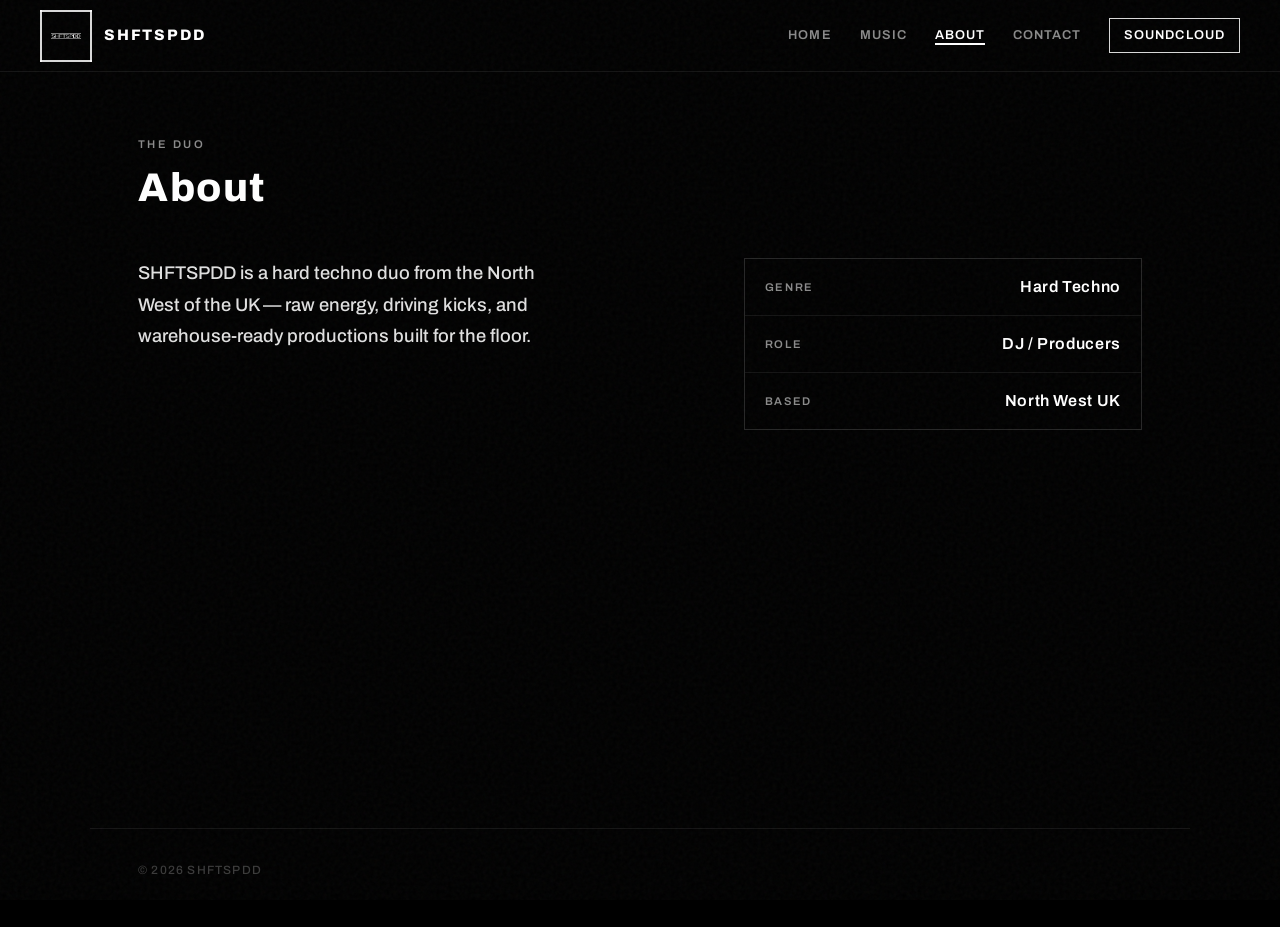
==== about.html @ 8b0d67d6 "Initial commit: SHFTSPDD artist site" ====
<!DOCTYPE html>
<html lang="en">
  <head>
    <meta charset="UTF-8" />
    <meta name="viewport" content="width=device-width, initial-scale=1" />
    <title>About — SHFTSPDD</title>
    <meta name="description" content="SHFTSPDD — hard techno DJ/producer duo from North West UK." />
    <link rel="icon" href="assets/logo.jpg" type="image/jpeg" />
    <link rel="preconnect" href="https://fonts.googleapis.com" />
    <link rel="preconnect" href="https://fonts.gstatic.com" crossorigin />
    <link
      href="https://fonts.googleapis.com/css2?family=Archivo:wght@400;500;600;700;800;900&display=swap"
      rel="stylesheet"
    />
    <link rel="stylesheet" href="styles.css" />
  </head>
  <body>
    <div class="noise" aria-hidden="true"></div>
    <div class="scanlines" aria-hidden="true"></div>

    <header class="header">
      <a href="index.html" class="header__logo" aria-label="SHFTSPDD home">
        <span class="logo-frame">
          <img src="assets/logo.jpg" alt="" width="48" height="48" class="logo-frame__img" />
        </span>
        <span class="header__wordmark">SHFTSPDD</span>
      </a>
      <nav class="nav" aria-label="Main">
        <a href="index.html">Home</a>
        <a href="music.html">Music</a>
        <a href="about.html" aria-current="page">About</a>
        <a href="contact.html">Contact</a>
        <a
          href="https://soundcloud.com/shftspdd"
          target="_blank"
          rel="noopener noreferrer"
          class="nav__external"
        >
          SoundCloud
        </a>
      </nav>
      <button type="button" class="menu-btn" aria-label="Open menu" aria-expanded="false" aria-controls="mobile-nav">
        <span></span>
        <span></span>
      </button>
    </header>

    <nav id="mobile-nav" class="mobile-nav" aria-label="Mobile" hidden>
      <a href="index.html">Home</a>
      <a href="music.html">Music</a>
      <a href="about.html" aria-current="page">About</a>
      <a href="contact.html">Contact</a>
      <a href="https://soundcloud.com/shftspdd" target="_blank" rel="noopener noreferrer">SoundCloud</a>
    </nav>

    <main class="page">
      <section class="section about">
        <div class="section__head">
          <p class="section-label">The duo</p>
          <h1>About</h1>
        </div>
        <div class="about__grid">
          <p class="about__text">
            SHFTSPDD is a hard techno duo from the North West of the UK — raw energy, driving kicks,
            and warehouse-ready productions built for the floor.
          </p>
          <ul class="about__facts">
            <li>
              <span class="about__fact-label">Genre</span>
              <span>Hard Techno</span>
            </li>
            <li>
              <span class="about__fact-label">Role</span>
              <span>DJ / Producers</span>
            </li>
            <li>
              <span class="about__fact-label">Based</span>
              <span>North West UK</span>
            </li>
          </ul>
        </div>
      </section>
    </main>

    <footer class="footer">
      <p>© <span id="year"></span> SHFTSPDD</p>
    </footer>

    <script src="script.js"></script>
  </body>
</html>
---- styles.css ----
:root {
  --black: #000000;
  --white: #ffffff;
  --gray: #8a8a8a;
  --gray-dim: #3a3a3a;
  --border: rgba(255, 255, 255, 0.85);
  --font: "Archivo", system-ui, -apple-system, sans-serif;
  --max: 1100px;
  --header-h: 72px;
}

*,
*::before,
*::after {
  box-sizing: border-box;
}

html {
  scroll-behavior: auto;
}

/* Inner pages (music, about, contact) */
.page {
  padding-top: calc(var(--header-h) + 2rem);
  min-height: calc(100vh - var(--header-h));
  min-height: calc(100dvh - var(--header-h));
}

.page .section {
  border-top: none;
  padding-top: 2rem;
}

.page .section__head h1 {
  margin: 0 0 2.5rem;
  font-size: clamp(1.75rem, 4vw, 2.5rem);
  font-weight: 800;
  letter-spacing: 0.04em;
}

body {
  margin: 0;
  min-height: 100vh;
  font-family: var(--font);
  font-weight: 500;
  background: var(--black);
  color: var(--white);
  line-height: 1.5;
  -webkit-font-smoothing: antialiased;
}

a {
  color: inherit;
  text-decoration: none;
}

img {
  display: block;
  max-width: 100%;
}

.noise,
.scanlines {
  pointer-events: none;
  position: fixed;
  inset: 0;
  z-index: 1000;
}

.noise {
  opacity: 0.04;
  background-image: url("data:image/svg+xml,%3Csvg viewBox='0 0 256 256' xmlns='http://www.w3.org/2000/svg'%3E%3Cfilter id='n'%3E%3CfeTurbulence type='fractalNoise' baseFrequency='0.9' numOctaves='4' stitchTiles='stitch'/%3E%3C/filter%3E%3Crect width='100%25' height='100%25' filter='url(%23n)'/%3E%3C/svg%3E");
}

.scanlines {
  opacity: 0.03;
  background: repeating-linear-gradient(
    0deg,
    transparent,
    transparent 2px,
    rgba(255, 255, 255, 0.15) 2px,
    rgba(255, 255, 255, 0.15) 4px
  );
}

/* Logo frame motif (matches SoundCloud avatar) */
.logo-frame {
  position: relative;
  display: inline-flex;
  align-items: center;
  justify-content: center;
  padding: 12px 18px;
}

.logo-frame::before,
.logo-frame::after {
  content: "";
  position: absolute;
  pointer-events: none;
}

.logo-frame::before {
  inset: 0;
  border: 2px solid var(--border);
  border-left: none;
  border-right: none;
}

.logo-frame::after {
  top: 0;
  bottom: 0;
  left: 0;
  right: 0;
  border: 2px solid var(--border);
  border-top: none;
  border-bottom: none;
}

.logo-frame__img {
  width: 100%;
  height: auto;
  object-fit: contain;
}

.logo-frame--hero {
  padding: 20px 28px;
  width: min(560px, 82vw);
}

.logo-frame--hero::before,
.logo-frame--hero::after {
  border-width: 3px;
}

/* Hero logo — white type + frame only (assets/logo-white.png), transparent bg */
.hero-logo {
  position: relative;
  width: min(560px, 82vw, 34dvh);
  display: flex;
  align-items: center;
  justify-content: center;
  animation: logo-warp-breathe 2.4s ease-in-out infinite;
  filter: drop-shadow(0 0 24px rgba(255, 255, 255, 0.45))
    drop-shadow(0 0 48px rgba(255, 255, 255, 0.18));
}

.hero-logo__img {
  width: 100%;
  height: auto;
  display: block;
}

.hero-logo.warp-burst {
  animation: logo-warp-burst 0.35s ease-out;
  filter: drop-shadow(0 0 36px rgba(255, 255, 255, 0.8))
    drop-shadow(0 0 72px rgba(255, 255, 255, 0.35));
}

@keyframes logo-warp-breathe {
  0%,
  100% {
    transform: scale(1);
    filter: drop-shadow(0 0 30px rgba(255, 255, 255, 0.25));
  }
  50% {
    transform: scale(1.02);
    filter: drop-shadow(0 0 55px rgba(255, 255, 255, 0.5));
  }
}

@keyframes logo-warp-burst {
  0% {
    transform: scale(1);
  }
  40% {
    transform: scale(1.06);
  }
  100% {
    transform: scale(1);
  }
}

.visually-hidden {
  position: absolute;
  width: 1px;
  height: 1px;
  padding: 0;
  margin: -1px;
  overflow: hidden;
  clip: rect(0, 0, 0, 0);
  white-space: nowrap;
  border: 0;
}

/* Header */
.header {
  position: fixed;
  top: 0;
  left: 0;
  right: 0;
  z-index: 100;
  height: var(--header-h);
  display: flex;
  align-items: center;
  justify-content: space-between;
  padding: 0 clamp(1.25rem, 4vw, 2.5rem);
  background: rgba(0, 0, 0, 0.82);
  backdrop-filter: blur(12px);
  border-bottom: 1px solid rgba(255, 255, 255, 0.08);
}

.header__logo {
  display: flex;
  align-items: center;
  gap: 0.75rem;
}

.header__logo .logo-frame {
  padding: 4px 8px;
  width: 52px;
  height: 52px;
}

.header__logo .logo-frame__img {
  width: 36px;
  height: 36px;
}

.header__wordmark {
  font-weight: 800;
  font-size: 0.95rem;
  letter-spacing: 0.12em;
}

.nav {
  display: flex;
  align-items: center;
  gap: 1.75rem;
}

.nav a {
  font-size: 0.8rem;
  font-weight: 600;
  letter-spacing: 0.08em;
  text-transform: uppercase;
  color: var(--gray);
  transition: color 0.2s;
}

.nav a:hover,
.nav a:focus-visible,
.nav a[aria-current="page"] {
  color: var(--white);
}

.nav a[aria-current="page"]:not(.nav__external) {
  box-shadow: inset 0 -2px 0 var(--white);
}

.nav__external {
  padding: 0.45rem 0.9rem;
  border: 1px solid var(--border);
  color: var(--white) !important;
}

.menu-btn {
  display: none;
  flex-direction: column;
  justify-content: center;
  gap: 6px;
  width: 40px;
  height: 40px;
  padding: 0;
  border: 1px solid rgba(255, 255, 255, 0.3);
  background: transparent;
  cursor: pointer;
}

.menu-btn span {
  display: block;
  height: 2px;
  margin: 0 10px;
  background: var(--white);
  transition: transform 0.25s, opacity 0.25s;
}

.menu-btn[aria-expanded="true"] span:first-child {
  transform: translateY(4px) rotate(45deg);
}

.menu-btn[aria-expanded="true"] span:last-child {
  transform: translateY(-4px) rotate(-45deg);
}

.mobile-nav {
  position: fixed;
  top: var(--header-h);
  left: 0;
  right: 0;
  z-index: 99;
  display: flex;
  flex-direction: column;
  gap: 0;
  background: rgba(0, 0, 0, 0.96);
  border-bottom: 1px solid rgba(255, 255, 255, 0.1);
  padding: 1rem 0;
}

.mobile-nav[hidden] {
  display: none;
}

.mobile-nav a {
  padding: 0.85rem 1.5rem;
  font-weight: 600;
  letter-spacing: 0.06em;
  text-transform: uppercase;
  font-size: 0.85rem;
  border-bottom: 1px solid rgba(255, 255, 255, 0.06);
}

/*
 * Hero layout — three independent layers (do not tie these together):
 * 1. Logo → always 50% / 50% of hero (warp tunnel centre)
 * 2. Copy → always sits just above the dock zone (SHIFTING SPEED + tagline)
 * 3. Dock → fixed-height bottom row (buttons only)
 */
.hero--warp {
  --hero-dock-zone: 12.5rem;
  position: relative;
  width: 100%;
  min-height: 100vh;
  min-height: 100dvh;
  display: grid;
  grid-template-rows: 1fr var(--hero-dock-zone);
  overflow: hidden;
  isolation: isolate;
}

.warp-canvas {
  position: absolute;
  inset: 0;
  width: 100%;
  height: 100%;
  z-index: 0;
}

.hero__vignette {
  position: absolute;
  inset: 0;
  z-index: 1;
  pointer-events: none;
  background: radial-gradient(
    circle at 50% 50%,
    transparent 0%,
    transparent 28%,
    rgba(0, 0, 0, 0.35) 50%,
    rgba(0, 0, 0, 0.88) 100%
  );
}

/* Layer 1 — logo at warp centre (never tied to copy or dock) */
.hero--warp > .hero-logo-anchor {
  position: absolute;
  left: 50%;
  top: 50%;
  transform: translate(-50%, -50%);
  z-index: 3;
  pointer-events: auto;
}

/* Layer 2 — copy anchored above dock (never tied to logo position) */
.hero__copy {
  position: absolute;
  left: 50%;
  bottom: var(--hero-dock-zone);
  transform: translateX(-50%);
  z-index: 5;
  display: flex;
  flex-direction: column;
  align-items: center;
  padding-bottom: 1.25rem;
  max-width: 100%;
  pointer-events: auto;
}

.hero__shift-meter {
  margin: 0;
  display: flex;
  flex-direction: column;
  align-items: center;
  gap: 0.5rem;
  width: min(280px, 70vw);
  flex-shrink: 0;
}

.hero__copy .hero__eyebrow {
  margin: 1rem 0 0;
  text-align: center;
  max-width: 90vw;
}

.hero__shift-label {
  font-size: 0.65rem;
  font-weight: 700;
  letter-spacing: 0.35em;
  color: var(--gray);
  transition: color 0.15s, text-shadow 0.15s;
}

.hero__shift-label.warp-active {
  color: var(--white);
  text-shadow: 0 0 12px rgba(255, 255, 255, 0.8);
}

.hero__shift-bar {
  display: block;
  width: 100%;
  height: 2px;
  background: rgba(255, 255, 255, 0.12);
  overflow: hidden;
}

.hero__shift-fill {
  display: block;
  height: 100%;
  width: 0%;
  background: linear-gradient(90deg, transparent, var(--white), transparent);
  transition: width 0.08s linear;
  box-shadow: 0 0 8px rgba(255, 255, 255, 0.6);
}

/* Layer 3 — buttons: fixed dock zone at bottom */
.hero__dock {
  grid-row: 2;
  position: relative;
  z-index: 4;
  display: flex;
  flex-direction: column;
  align-items: center;
  justify-content: center;
  height: 100%;
  padding: 0 1.5rem 2rem;
  text-align: center;
  flex-shrink: 0;
  background: transparent;
}

.hero__eyebrow {
  font-size: 0.75rem;
  font-weight: 600;
  letter-spacing: 0.2em;
  text-transform: uppercase;
  color: var(--gray);
}

.hero__actions {
  display: flex;
  flex-wrap: wrap;
  gap: 1rem;
  justify-content: center;
}

.hero__scroll {
  margin-top: 1.25rem;
  display: flex;
  align-items: center;
  justify-content: center;
  width: 32px;
  height: 48px;
  opacity: 0.5;
  transition: opacity 0.2s;
}

.hero__scroll:hover {
  opacity: 1;
}

.hero__scroll-line {
  display: block;
  width: 1px;
  height: 36px;
  background: linear-gradient(to bottom, var(--white), transparent);
  animation: scroll-pulse 2s ease-in-out infinite;
}

@keyframes scroll-pulse {
  0%,
  100% {
    transform: scaleY(0.6);
    opacity: 0.4;
  }
  50% {
    transform: scaleY(1);
    opacity: 1;
  }
}

.btn {
  display: inline-flex;
  align-items: center;
  justify-content: center;
  padding: 0.85rem 1.6rem;
  font-family: var(--font);
  font-size: 0.8rem;
  font-weight: 700;
  letter-spacing: 0.12em;
  text-transform: uppercase;
  border: 2px solid var(--white);
  transition: background 0.2s, color 0.2s;
}

.btn--primary {
  background: var(--white);
  color: var(--black);
}

.btn--primary:hover {
  background: transparent;
  color: var(--white);
}

.btn--ghost:hover {
  background: var(--white);
  color: var(--black);
}

.player-frame {
  border: 1px solid rgba(255, 255, 255, 0.2);
  background: #0a0a0a;
}

.player-frame--profile {
  margin-bottom: 3rem;
}

.player-frame iframe {
  display: block;
  width: 100%;
}

/* Sections */
.section {
  max-width: var(--max);
  margin: 0 auto;
  padding: 5rem clamp(1.5rem, 5vw, 3rem);
  border-top: 1px solid rgba(255, 255, 255, 0.08);
}

.section-label {
  margin: 0 0 0.35rem;
  font-size: 0.7rem;
  font-weight: 600;
  letter-spacing: 0.22em;
  text-transform: uppercase;
  color: var(--gray);
}

.section__head h2 {
  margin: 0 0 2.5rem;
  font-size: clamp(1.75rem, 4vw, 2.5rem);
  font-weight: 800;
  letter-spacing: 0.04em;
}

.section__head--tracks {
  margin-top: 1rem;
}

.section__head--tracks h2 {
  margin-bottom: 2rem;
}

/* Tracks */
.track-list {
  list-style: none;
  margin: 0;
  padding: 0;
  display: flex;
  flex-direction: column;
  gap: 2.5rem;
}

.track {
  display: grid;
  grid-template-columns: 1fr 200px;
  gap: 1.5rem;
  align-items: start;
  padding: 1.5rem;
  border: 1px solid rgba(255, 255, 255, 0.12);
  background: linear-gradient(135deg, rgba(255, 255, 255, 0.03) 0%, transparent 60%);
}

.track__embed {
  min-width: 0;
}

.track__meta h3 {
  margin: 0 0 0.75rem;
  font-size: 1.1rem;
  font-weight: 700;
  letter-spacing: 0.02em;
}

.track__link {
  font-size: 0.8rem;
  color: var(--gray);
  letter-spacing: 0.04em;
  transition: color 0.2s;
}

.track__link:hover {
  color: var(--white);
}

/* About */
.about__grid {
  display: grid;
  grid-template-columns: 1.4fr 1fr;
  gap: 3rem;
}

.about__text {
  margin: 0;
  font-size: 1.15rem;
  line-height: 1.7;
  color: rgba(255, 255, 255, 0.88);
  max-width: 38ch;
}

.about__facts {
  list-style: none;
  margin: 0;
  padding: 0;
  border: 1px solid rgba(255, 255, 255, 0.15);
}

.about__facts li {
  display: flex;
  justify-content: space-between;
  align-items: center;
  padding: 1rem 1.25rem;
  border-bottom: 1px solid rgba(255, 255, 255, 0.08);
  font-weight: 600;
  letter-spacing: 0.04em;
}

.about__facts li:last-child {
  border-bottom: none;
}

.about__fact-label {
  font-size: 0.7rem;
  font-weight: 600;
  letter-spacing: 0.15em;
  text-transform: uppercase;
  color: var(--gray);
}

/* Contact */
.contact__card {
  max-width: 520px;
  padding: 2rem 2.25rem;
  border: 2px solid var(--border);
  position: relative;
}

.contact__card::before {
  content: "";
  position: absolute;
  inset: 8px;
  border: 1px solid rgba(255, 255, 255, 0.15);
  pointer-events: none;
}

.contact__card p {
  margin: 0 0 1rem;
  color: var(--gray);
}

.contact__email {
  display: inline-block;
  font-size: clamp(1.1rem, 3vw, 1.4rem);
  font-weight: 700;
  letter-spacing: 0.02em;
  margin-bottom: 1.5rem;
  transition: opacity 0.2s;
}

.contact__email:hover {
  opacity: 0.75;
}

.contact__links {
  display: flex;
  gap: 1rem;
}

/* Footer */
.footer {
  padding: 2rem clamp(1.5rem, 5vw, 3rem) 3rem;
  max-width: var(--max);
  margin: 0 auto;
  border-top: 1px solid rgba(255, 255, 255, 0.08);
}

.footer p {
  margin: 0;
  font-size: 0.75rem;
  letter-spacing: 0.1em;
  text-transform: uppercase;
  color: var(--gray-dim);
}

/* Responsive */
@media (max-width: 900px) {
  .hero-logo {
    width: min(380px, 78vw, 32dvh);
  }



  .track {
    grid-template-columns: 1fr;
  }

  .about__grid {
    grid-template-columns: 1fr;
    gap: 2rem;
  }

  .about__text {
    max-width: none;
  }
}

@media (max-height: 720px) {
  .hero--warp {
    --hero-dock-zone: 11rem;
  }

  .hero-logo {
    width: min(300px, 68vw, 28dvh);
  }

  .hero__copy .hero__eyebrow {
    margin-top: 0.75rem;
  }

  .hero__dock {
    padding-bottom: 1.5rem;
  }

  .hero__scroll {
    margin-top: 1rem;
  }
}

@media (max-width: 640px) {
  .nav {
    display: none;
  }

  .menu-btn {
    display: flex;
  }

  .hero-logo {
    width: min(300px, 88vw);
  }

  .hero--warp {
    --hero-dock-zone: 10.5rem;
  }

  .hero-logo {
    width: min(260px, 85vw, 26dvh);
  }

  .hero__dock {
    padding-bottom: 1.25rem;
  }

  .hero__scroll {
    margin-top: 1rem;
  }
}

@media (prefers-reduced-motion: reduce) {
  .hero-logo,
  .hero__scroll-line {
    animation: none;
  }

  .hero__shift-meter {
    display: none;
  }
}
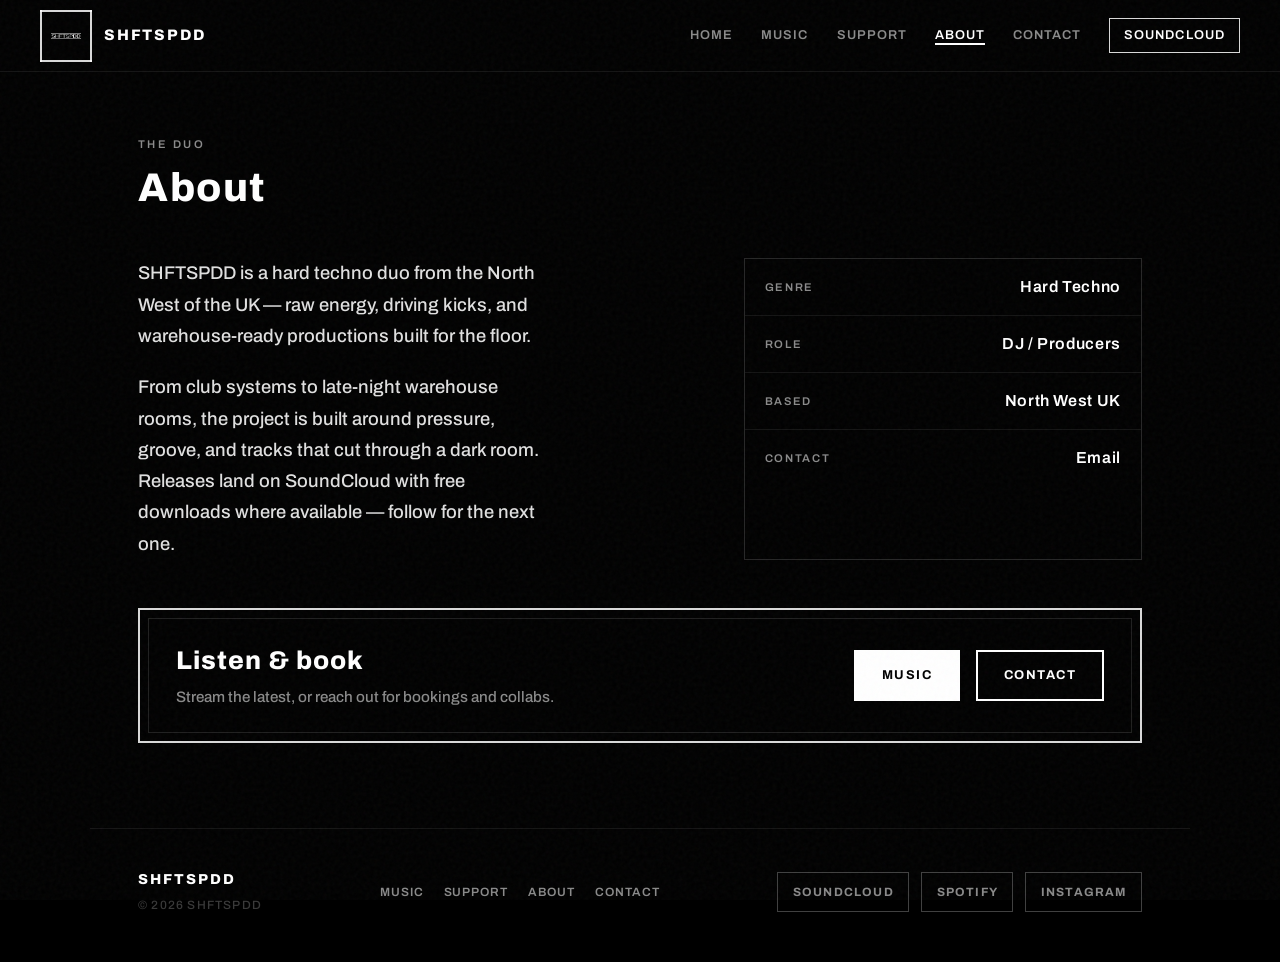
==== commit 302787e7: "Expand artist site with socials, support clips, and richer pages. Add Support page for festival play" ====
--- a/about.html
+++ b/about.html
@@ -5,6 +5,7 @@
     <meta name="viewport" content="width=device-width, initial-scale=1" />
     <title>About — SHFTSPDD</title>
     <meta name="description" content="SHFTSPDD — hard techno DJ/producer duo from North West UK." />
+    <meta name="theme-color" content="#000000" />
     <link rel="icon" href="assets/logo.jpg" type="image/jpeg" />
     <link rel="preconnect" href="https://fonts.googleapis.com" />
     <link rel="preconnect" href="https://fonts.gstatic.com" crossorigin />
@@ -28,6 +29,7 @@
       <nav class="nav" aria-label="Main">
         <a href="index.html">Home</a>
         <a href="music.html">Music</a>
+        <a href="support.html">Support</a>
         <a href="about.html" aria-current="page">About</a>
         <a href="contact.html">Contact</a>
         <a
@@ -48,9 +50,12 @@
     <nav id="mobile-nav" class="mobile-nav" aria-label="Mobile" hidden>
       <a href="index.html">Home</a>
       <a href="music.html">Music</a>
+      <a href="support.html">Support</a>
       <a href="about.html" aria-current="page">About</a>
       <a href="contact.html">Contact</a>
       <a href="https://soundcloud.com/shftspdd" target="_blank" rel="noopener noreferrer">SoundCloud</a>
+      <a href="https://open.spotify.com/artist/30yTtz0pY3yEGr56ws4N3b" target="_blank" rel="noopener noreferrer">Spotify</a>
+      <a href="https://www.instagram.com/shftspdd/" target="_blank" rel="noopener noreferrer">Instagram</a>
     </nav>
 
     <main class="page">
@@ -60,10 +65,17 @@
           <h1>About</h1>
         </div>
         <div class="about__grid">
-          <p class="about__text">
-            SHFTSPDD is a hard techno duo from the North West of the UK — raw energy, driving kicks,
-            and warehouse-ready productions built for the floor.
-          </p>
+          <div>
+            <p class="about__text">
+              SHFTSPDD is a hard techno duo from the North West of the UK — raw energy, driving kicks,
+              and warehouse-ready productions built for the floor.
+            </p>
+            <p class="about__text" style="margin-top: 1.25rem">
+              From club systems to late-night warehouse rooms, the project is built around pressure,
+              groove, and tracks that cut through a dark room. Releases land on SoundCloud with free
+              downloads where available — follow for the next one.
+            </p>
+          </div>
           <ul class="about__facts">
             <li>
               <span class="about__fact-label">Genre</span>
@@ -77,15 +89,46 @@
               <span class="about__fact-label">Based</span>
               <span>North West UK</span>
             </li>
+            <li>
+              <span class="about__fact-label">Contact</span>
+              <span><a href="mailto:OTFRtechno@gmail.com">Email</a></span>
+            </li>
           </ul>
+        </div>
+
+        <div class="cta-band" style="margin-top: 3rem">
+          <div class="cta-band__copy">
+            <h2>Listen &amp; book</h2>
+            <p>Stream the latest, or reach out for bookings and collabs.</p>
+          </div>
+          <div class="hero__actions">
+            <a href="music.html" class="btn btn--primary">Music</a>
+            <a href="contact.html" class="btn btn--ghost">Contact</a>
+          </div>
         </div>
       </section>
     </main>
 
     <footer class="footer">
-      <p>© <span id="year"></span> SHFTSPDD</p>
+      <div class="footer__inner">
+        <div class="footer__brand">
+          <span class="footer__wordmark">SHFTSPDD</span>
+          <p>© <span id="year"></span> SHFTSPDD</p>
+        </div>
+        <nav class="footer__nav" aria-label="Footer">
+          <a href="music.html">Music</a>
+          <a href="support.html">Support</a>
+          <a href="about.html">About</a>
+          <a href="contact.html">Contact</a>
+        </nav>
+        <div class="socials">
+          <a href="https://soundcloud.com/shftspdd" target="_blank" rel="noopener noreferrer">SoundCloud</a>
+          <a href="https://open.spotify.com/artist/30yTtz0pY3yEGr56ws4N3b" target="_blank" rel="noopener noreferrer">Spotify</a>
+          <a href="https://www.instagram.com/shftspdd/" target="_blank" rel="noopener noreferrer">Instagram</a>
+        </div>
+      </div>
     </footer>
 
     <script src="script.js"></script>
   </body>
-</html>+</html>
--- a/styles.css
+++ b/styles.css
@@ -693,15 +693,349 @@
 
 .contact__links {
   display: flex;
-  gap: 1rem;
+  flex-wrap: wrap;
+  gap: 0.75rem;
+}
+
+/* Support / festival clips */
+.support__intro {
+  margin: -1rem 0 2rem;
+  max-width: 48ch;
+  font-size: 1.05rem;
+  line-height: 1.65;
+  color: rgba(255, 255, 255, 0.85);
+}
+
+.support-names {
+  list-style: none;
+  margin: 0 0 2.5rem;
+  padding: 0;
+  display: flex;
+  flex-wrap: wrap;
+  gap: 0.65rem;
+}
+
+.support-names li {
+  padding: 0.45rem 0.85rem;
+  font-size: 0.72rem;
+  font-weight: 700;
+  letter-spacing: 0.12em;
+  text-transform: uppercase;
+  border: 1px solid rgba(255, 255, 255, 0.28);
+  color: var(--white);
+}
+
+.support-empty {
+  padding: 2rem 1.75rem;
+  border: 1px dashed rgba(255, 255, 255, 0.25);
+  color: var(--gray);
+  margin-bottom: 2rem;
+}
+
+.support-empty p {
+  margin: 0 0 0.75rem;
+}
+
+.support-empty p:last-child {
+  margin-bottom: 0;
+}
+
+.support-empty__hint {
+  font-size: 0.9rem;
+}
+
+.support-empty code {
+  font-size: 0.85em;
+  color: var(--white);
+}
+
+.support-grid {
+  display: grid;
+  grid-template-columns: repeat(auto-fill, minmax(280px, 1fr));
+  gap: 1.75rem;
+}
+
+.support-card {
+  display: flex;
+  flex-direction: column;
+  border: 1px solid rgba(255, 255, 255, 0.12);
+  background: linear-gradient(160deg, rgba(255, 255, 255, 0.04) 0%, transparent 55%);
+  overflow: hidden;
+  animation: page-in 0.45s ease-out both;
+  animation-delay: calc(var(--i, 0) * 0.06s);
+}
+
+.support-card__media {
+  position: relative;
+  background: #0a0a0a;
+  border-bottom: 1px solid rgba(255, 255, 255, 0.08);
+  min-height: 200px;
+}
+
+.support-card__media--youtube {
+  aspect-ratio: 16 / 9;
+}
+
+.support-card__media--instagram,
+.support-card__media--tiktok,
+.support-card__media--video {
+  aspect-ratio: 9 / 16;
+  max-height: 520px;
+}
+
+.support-card__media iframe,
+.support-card__media video {
+  display: block;
+  width: 100%;
+  height: 100%;
+  border: 0;
+  object-fit: cover;
+  background: #000;
+}
+
+.support-card__embed-wrap {
+  width: 100%;
+  height: 100%;
+  overflow: auto;
+  display: flex;
+  justify-content: center;
+  background: #000;
+}
+
+.support-card__embed-wrap blockquote {
+  margin: 0 !important;
+  min-width: 0 !important;
+  max-width: 100% !important;
+}
+
+.support-card__fallback {
+  display: flex;
+  flex-direction: column;
+  align-items: center;
+  justify-content: center;
+  gap: 0.75rem;
+  width: 100%;
+  height: 100%;
+  min-height: 280px;
+  font-size: 0.8rem;
+  font-weight: 700;
+  letter-spacing: 0.12em;
+  text-transform: uppercase;
+  color: var(--gray);
+  transition: color 0.2s, background 0.2s;
+}
+
+.support-card__fallback:hover {
+  color: var(--white);
+  background: rgba(255, 255, 255, 0.04);
+}
+
+.support-card__play {
+  display: flex;
+  align-items: center;
+  justify-content: center;
+  width: 3rem;
+  height: 3rem;
+  border: 2px solid var(--white);
+  color: var(--white);
+  font-size: 0.85rem;
+  padding-left: 2px;
+}
+
+.support-card__meta {
+  padding: 1.15rem 1.25rem 1.35rem;
+  display: flex;
+  flex-direction: column;
+  gap: 0.35rem;
+}
+
+.support-card__artist {
+  margin: 0;
+  font-size: 1.05rem;
+  font-weight: 800;
+  letter-spacing: 0.03em;
+}
+
+.support-card__detail {
+  margin: 0 0 0.5rem;
+  font-size: 0.85rem;
+  color: var(--gray);
+  letter-spacing: 0.02em;
+}
+
+/* Home — below-hero sections */
+.home-band {
+  position: relative;
+  z-index: 2;
+  background: var(--black);
+}
+
+#featured {
+  scroll-margin-top: calc(var(--header-h) + 1rem);
+}
+
+.home-featured .track-list {
+  gap: 1.5rem;
+}
+
+.home-featured .track {
+  grid-template-columns: 1fr auto;
+  align-items: center;
+}
+
+.home-featured .track__meta {
+  display: flex;
+  flex-direction: column;
+  align-items: flex-start;
+  gap: 0.5rem;
+  min-width: 0;
+}
+
+.home-featured .track__meta h3 {
+  margin: 0;
+}
+
+.home-about-teaser {
+  display: grid;
+  grid-template-columns: 1.5fr 1fr;
+  gap: 2.5rem;
+  align-items: end;
+}
+
+.home-about-teaser p {
+  margin: 0;
+  font-size: 1.15rem;
+  line-height: 1.7;
+  color: rgba(255, 255, 255, 0.88);
+  max-width: 42ch;
+}
+
+.cta-band {
+  display: flex;
+  flex-wrap: wrap;
+  align-items: center;
+  justify-content: space-between;
+  gap: 1.5rem;
+  padding: 2rem 2.25rem;
+  border: 2px solid var(--border);
+  position: relative;
+}
+
+.cta-band::before {
+  content: "";
+  position: absolute;
+  inset: 8px;
+  border: 1px solid rgba(255, 255, 255, 0.12);
+  pointer-events: none;
+}
+
+.cta-band__copy {
+  position: relative;
+  z-index: 1;
+}
+
+.cta-band__copy h2 {
+  margin: 0 0 0.35rem;
+  font-size: clamp(1.25rem, 3vw, 1.6rem);
+  font-weight: 800;
+  letter-spacing: 0.04em;
+}
+
+.cta-band__copy p {
+  margin: 0;
+  color: var(--gray);
+  font-size: 0.95rem;
+}
+
+.cta-band .btn {
+  position: relative;
+  z-index: 1;
+}
+
+/* Track badges & actions */
+.track__badge {
+  display: inline-block;
+  margin: 0 0 0.5rem;
+  padding: 0.2rem 0.5rem;
+  font-size: 0.65rem;
+  font-weight: 700;
+  letter-spacing: 0.12em;
+  text-transform: uppercase;
+  border: 1px solid rgba(255, 255, 255, 0.35);
+  color: var(--white);
+}
+
+.track__badge--free {
+  border-color: rgba(255, 255, 255, 0.6);
+  background: rgba(255, 255, 255, 0.08);
+}
+
+.track__actions {
+  display: flex;
+  flex-wrap: wrap;
+  gap: 0.75rem 1.25rem;
+  margin-top: 0.75rem;
+}
+
+.track__meta .track__actions {
+  margin-top: 0.35rem;
+}
+
+/* Social row */
+.socials {
+  display: flex;
+  flex-wrap: wrap;
+  gap: 0.75rem;
+}
+
+.socials a {
+  display: inline-flex;
+  align-items: center;
+  justify-content: center;
+  min-height: 2.5rem;
+  padding: 0.45rem 0.9rem;
+  font-size: 0.75rem;
+  font-weight: 700;
+  letter-spacing: 0.1em;
+  text-transform: uppercase;
+  border: 1px solid rgba(255, 255, 255, 0.25);
+  color: var(--gray);
+  transition: color 0.2s, border-color 0.2s, background 0.2s;
+}
+
+.socials a:hover,
+.socials a:focus-visible {
+  color: var(--white);
+  border-color: var(--white);
+  background: rgba(255, 255, 255, 0.06);
 }
 
 /* Footer */
 .footer {
-  padding: 2rem clamp(1.5rem, 5vw, 3rem) 3rem;
+  padding: 2.5rem clamp(1.5rem, 5vw, 3rem) 3rem;
   max-width: var(--max);
   margin: 0 auto;
   border-top: 1px solid rgba(255, 255, 255, 0.08);
+}
+
+.footer__inner {
+  display: flex;
+  flex-wrap: wrap;
+  align-items: center;
+  justify-content: space-between;
+  gap: 1.25rem 2rem;
+}
+
+.footer__brand {
+  display: flex;
+  flex-direction: column;
+  gap: 0.35rem;
+}
+
+.footer__wordmark {
+  font-weight: 800;
+  font-size: 0.9rem;
+  letter-spacing: 0.14em;
 }
 
 .footer p {
@@ -712,25 +1046,77 @@
   color: var(--gray-dim);
 }
 
+.footer__nav {
+  display: flex;
+  flex-wrap: wrap;
+  gap: 0.35rem 1.25rem;
+}
+
+.footer__nav a {
+  font-size: 0.75rem;
+  font-weight: 600;
+  letter-spacing: 0.08em;
+  text-transform: uppercase;
+  color: var(--gray);
+  transition: color 0.2s;
+}
+
+.footer__nav a:hover,
+.footer__nav a:focus-visible {
+  color: var(--white);
+}
+
+/* Focus rings */
+a:focus-visible,
+button:focus-visible {
+  outline: 2px solid var(--white);
+  outline-offset: 3px;
+}
+
+/* Page enter */
+.page {
+  animation: page-in 0.45s ease-out;
+}
+
+@keyframes page-in {
+  from {
+    opacity: 0;
+    transform: translateY(8px);
+  }
+  to {
+    opacity: 1;
+    transform: translateY(0);
+  }
+}
+
 /* Responsive */
 @media (max-width: 900px) {
   .hero-logo {
     width: min(380px, 78vw, 32dvh);
   }
 
-
-
   .track {
     grid-template-columns: 1fr;
   }
 
-  .about__grid {
+  .home-featured .track {
+    grid-template-columns: 1fr;
+  }
+
+  .about__grid,
+  .home-about-teaser {
     grid-template-columns: 1fr;
     gap: 2rem;
   }
 
-  .about__text {
+  .about__text,
+  .home-about-teaser p {
     max-width: none;
+  }
+
+  .cta-band {
+    flex-direction: column;
+    align-items: flex-start;
   }
 }
 
@@ -788,11 +1174,17 @@
 
 @media (prefers-reduced-motion: reduce) {
   .hero-logo,
-  .hero__scroll-line {
+  .hero__scroll-line,
+  .page {
     animation: none;
   }
 
   .hero__shift-meter {
     display: none;
   }
+}
+
+/* Body scroll lock when mobile menu open */
+body.nav-open {
+  overflow: hidden;
 }
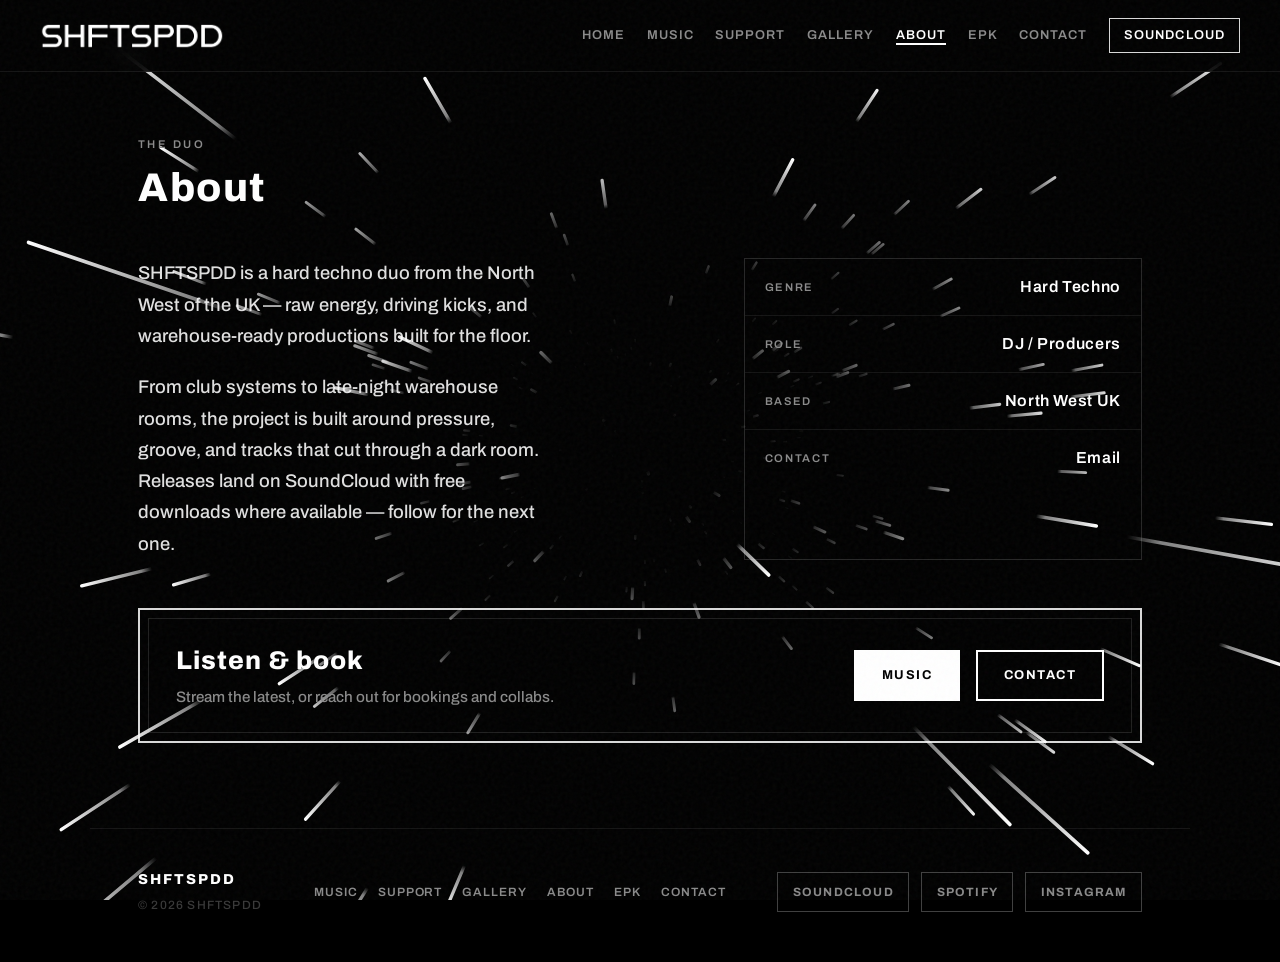
==== commit 93e9f74c: "Publish the liquid-metal homepage, warp page backgrounds, wordmark header, and gallery." ====
--- a/about.html
+++ b/about.html
@@ -13,24 +13,24 @@
       href="https://fonts.googleapis.com/css2?family=Archivo:wght@400;500;600;700;800;900&display=swap"
       rel="stylesheet"
     />
-    <link rel="stylesheet" href="styles.css" />
+    <link rel="stylesheet" href="styles.css?v=23" />
   </head>
   <body>
     <div class="noise" aria-hidden="true"></div>
     <div class="scanlines" aria-hidden="true"></div>
+    <canvas id="warp-canvas" class="warp-canvas warp-canvas--page" aria-hidden="true"></canvas>
 
     <header class="header">
       <a href="index.html" class="header__logo" aria-label="SHFTSPDD home">
-        <span class="logo-frame">
-          <img src="assets/logo.jpg" alt="" width="48" height="48" class="logo-frame__img" />
-        </span>
-        <span class="header__wordmark">SHFTSPDD</span>
+        <img class="header__mark" src="assets/logo-wordmark.png?v=1" alt="SHFTSPDD" width="404" height="57" />
       </a>
       <nav class="nav" aria-label="Main">
         <a href="index.html">Home</a>
         <a href="music.html">Music</a>
         <a href="support.html">Support</a>
+        <a href="gallery.html">Gallery</a>
         <a href="about.html" aria-current="page">About</a>
+        <a href="epk.html">EPK</a>
         <a href="contact.html">Contact</a>
         <a
           href="https://soundcloud.com/shftspdd"
@@ -51,7 +51,9 @@
       <a href="index.html">Home</a>
       <a href="music.html">Music</a>
       <a href="support.html">Support</a>
+      <a href="gallery.html">Gallery</a>
       <a href="about.html" aria-current="page">About</a>
+      <a href="epk.html">EPK</a>
       <a href="contact.html">Contact</a>
       <a href="https://soundcloud.com/shftspdd" target="_blank" rel="noopener noreferrer">SoundCloud</a>
       <a href="https://open.spotify.com/artist/30yTtz0pY3yEGr56ws4N3b" target="_blank" rel="noopener noreferrer">Spotify</a>
@@ -118,7 +120,9 @@
         <nav class="footer__nav" aria-label="Footer">
           <a href="music.html">Music</a>
           <a href="support.html">Support</a>
+          <a href="gallery.html">Gallery</a>
           <a href="about.html">About</a>
+          <a href="epk.html">EPK</a>
           <a href="contact.html">Contact</a>
         </nav>
         <div class="socials">
@@ -129,6 +133,7 @@
       </div>
     </footer>
 
+    <script src="warp.js"></script>
     <script src="script.js"></script>
   </body>
 </html>
--- a/styles.css
+++ b/styles.css
@@ -232,10 +232,26 @@
   letter-spacing: 0.12em;
 }
 
+.header__mark {
+  display: block;
+  height: 26px;
+  width: auto;
+}
+
 .nav {
   display: flex;
   align-items: center;
-  gap: 1.75rem;
+  gap: 1.35rem;
+}
+
+@media (max-width: 1100px) {
+  .nav {
+    gap: 0.95rem;
+  }
+
+  .nav__external {
+    display: none;
+  }
 }
 
 .nav a {
@@ -345,6 +361,15 @@
   z-index: 0;
 }
 
+/* Inner pages: warp fills the viewport behind the content. */
+.warp-canvas.warp-canvas--page {
+  position: fixed;
+  z-index: -1;
+  width: 100%;
+  height: 100%;
+  pointer-events: none;
+}
+
 .hero__vignette {
   position: absolute;
   inset: 0;
@@ -1118,6 +1143,270 @@
     flex-direction: column;
     align-items: flex-start;
   }
+
+  .epk-tech {
+    max-width: none;
+  }
+}
+
+.epk-tech {
+  max-width: 640px;
+}
+
+/* Gallery */
+.gallery__intro {
+  margin: -1rem 0 2rem;
+  max-width: 52ch;
+  font-size: 1.05rem;
+  line-height: 1.65;
+  color: rgba(255, 255, 255, 0.85);
+}
+
+.gallery__intro code {
+  font-size: 0.85em;
+  color: var(--white);
+}
+
+.gallery-filters {
+  display: flex;
+  flex-wrap: wrap;
+  gap: 0.5rem;
+  margin: 0 0 1.75rem;
+}
+
+.gallery-filters button {
+  padding: 0.45rem 0.9rem;
+  font-family: var(--font);
+  font-size: 0.7rem;
+  font-weight: 700;
+  letter-spacing: 0.14em;
+  text-transform: uppercase;
+  color: var(--gray);
+  background: transparent;
+  border: 1px solid rgba(255, 255, 255, 0.22);
+  cursor: pointer;
+  transition: color 0.2s, border-color 0.2s, background 0.2s;
+}
+
+.gallery-filters button:hover,
+.gallery-filters button[aria-pressed="true"] {
+  color: var(--white);
+  border-color: var(--white);
+}
+
+.gallery-filters button[aria-pressed="true"] {
+  background: rgba(255, 255, 255, 0.08);
+}
+
+.gallery-grid {
+  list-style: none;
+  margin: 0;
+  padding: 0;
+  display: grid;
+  grid-template-columns: repeat(3, 1fr);
+  gap: 0.85rem;
+}
+
+.gallery-item--wide {
+  grid-column: span 2;
+}
+
+.gallery-tile {
+  position: relative;
+  display: block;
+  width: 100%;
+  aspect-ratio: 4 / 5;
+  overflow: hidden;
+  border: 1px solid rgba(255, 255, 255, 0.14);
+  background:
+    linear-gradient(135deg, rgba(255, 255, 255, 0.05) 0%, transparent 55%),
+    #0a0a0a;
+  padding: 0;
+  cursor: default;
+}
+
+.gallery-item--wide .gallery-tile {
+  aspect-ratio: 16 / 9;
+}
+
+.gallery-tile--photo {
+  cursor: zoom-in;
+}
+
+.gallery-tile--photo img {
+  display: block;
+  width: 100%;
+  height: 100%;
+  object-fit: cover;
+  transition: transform 0.45s ease;
+}
+
+.gallery-tile--photo:hover img,
+.gallery-tile--photo:focus-visible img {
+  transform: scale(1.04);
+}
+
+.gallery-tile__badge {
+  position: absolute;
+  top: 0.75rem;
+  left: 0.75rem;
+  z-index: 1;
+  padding: 0.3rem 0.55rem;
+  font-size: 0.62rem;
+  font-weight: 700;
+  letter-spacing: 0.16em;
+  text-transform: uppercase;
+  color: var(--white);
+  border: 1px solid rgba(255, 255, 255, 0.35);
+  background: rgba(0, 0, 0, 0.55);
+  backdrop-filter: blur(6px);
+}
+
+.gallery-tile__hint {
+  position: absolute;
+  left: 0.9rem;
+  right: 0.9rem;
+  bottom: 0.9rem;
+  font-size: 0.78rem;
+  font-weight: 600;
+  letter-spacing: 0.06em;
+  color: var(--gray);
+}
+
+.gallery-tile__caption {
+  position: absolute;
+  left: 0;
+  right: 0;
+  bottom: 0;
+  z-index: 1;
+  padding: 1.75rem 0.85rem 0.75rem;
+  font-size: 0.72rem;
+  font-weight: 600;
+  letter-spacing: 0.04em;
+  color: var(--white);
+  background: linear-gradient(to top, rgba(0, 0, 0, 0.85), transparent);
+  text-align: left;
+}
+
+.gallery-item--placeholder .gallery-tile {
+  display: flex;
+  align-items: flex-end;
+  background:
+    repeating-linear-gradient(
+      -45deg,
+      rgba(255, 255, 255, 0.03),
+      rgba(255, 255, 255, 0.03) 8px,
+      transparent 8px,
+      transparent 16px
+    ),
+    #0a0a0a;
+}
+
+.gallery-item--empty-filter {
+  grid-column: 1 / -1;
+}
+
+.gallery-filter-empty {
+  margin: 0;
+  padding: 2rem 1rem;
+  color: var(--gray);
+  border: 1px dashed rgba(255, 255, 255, 0.2);
+  text-align: center;
+}
+
+.gallery-lightbox {
+  position: fixed;
+  inset: 0;
+  z-index: 200;
+  display: flex;
+  align-items: center;
+  justify-content: center;
+  padding: 2rem;
+  background: rgba(0, 0, 0, 0.92);
+}
+
+.gallery-lightbox[hidden] {
+  display: none;
+}
+
+.gallery-lightbox__figure {
+  margin: 0;
+  max-width: min(960px, 92vw);
+  max-height: 85vh;
+  text-align: center;
+}
+
+.gallery-lightbox__img {
+  max-width: 100%;
+  max-height: 78vh;
+  object-fit: contain;
+  border: 1px solid rgba(255, 255, 255, 0.15);
+}
+
+.gallery-lightbox__cap {
+  margin-top: 0.85rem;
+  font-size: 0.8rem;
+  letter-spacing: 0.06em;
+  color: var(--gray);
+}
+
+.gallery-lightbox__close,
+.gallery-lightbox__nav {
+  position: absolute;
+  border: 1px solid rgba(255, 255, 255, 0.3);
+  background: rgba(0, 0, 0, 0.5);
+  color: var(--white);
+  font-family: var(--font);
+  cursor: pointer;
+  line-height: 1;
+}
+
+.gallery-lightbox__close {
+  top: 1rem;
+  right: 1rem;
+  width: 2.5rem;
+  height: 2.5rem;
+  font-size: 1.5rem;
+}
+
+.gallery-lightbox__nav {
+  top: 50%;
+  transform: translateY(-50%);
+  width: 2.75rem;
+  height: 2.75rem;
+  font-size: 1.75rem;
+}
+
+.gallery-lightbox__nav--prev {
+  left: 1rem;
+}
+
+.gallery-lightbox__nav--next {
+  right: 1rem;
+}
+
+body.gallery-lightbox-open {
+  overflow: hidden;
+}
+
+@media (max-width: 900px) {
+  .gallery-grid {
+    grid-template-columns: repeat(2, 1fr);
+  }
+}
+
+@media (max-width: 640px) {
+  .gallery-grid {
+    grid-template-columns: 1fr;
+  }
+
+  .gallery-item--wide {
+    grid-column: span 1;
+  }
+
+  .nav {
+    gap: 1rem;
+  }
 }
 
 @media (max-height: 720px) {
@@ -1187,4 +1476,59 @@
 /* Body scroll lock when mobile menu open */
 body.nav-open {
   overflow: hidden;
+}
+
+/* Local test only: card metal on the hero. The live homepage still uses the warp. */
+.metal-bg {
+  position: absolute;
+  inset: 0;
+  z-index: 0;
+  overflow: hidden;
+  background: #000;
+}
+
+.metal-bg__plate {
+  position: absolute;
+  inset: 0;
+  width: 100%;
+  height: 100%;
+  object-fit: cover;
+  object-position: center;
+}
+
+.metal-bg__glint {
+  position: absolute;
+  inset: 0;
+  z-index: 2;
+  width: 100%;
+  height: 100%;
+  display: block;
+  pointer-events: none;
+}
+
+.hero--metal .hero__vignette {
+  background: radial-gradient(
+    circle at 50% 46%,
+    rgba(0, 0, 0, 0.42) 0%,
+    rgba(0, 0, 0, 0.08) 26%,
+    rgba(0, 0, 0, 0.18) 62%,
+    rgba(0, 0, 0, 0.5) 100%
+  );
+}
+
+.hero--metal .hero-logo {
+  animation: none;
+  filter: drop-shadow(0 2px 10px rgba(0, 0, 0, 0.9));
+}
+
+.hero--metal .hero__copy .hero__eyebrow {
+  margin-top: 0;
+  color: #fff;
+  text-shadow: 0 1px 2px #000, 0 0 14px rgba(0, 0, 0, 0.9);
+}
+
+@media (prefers-reduced-motion: reduce) {
+  .hero--metal .metal-bg__glint {
+    display: none;
+  }
 }
